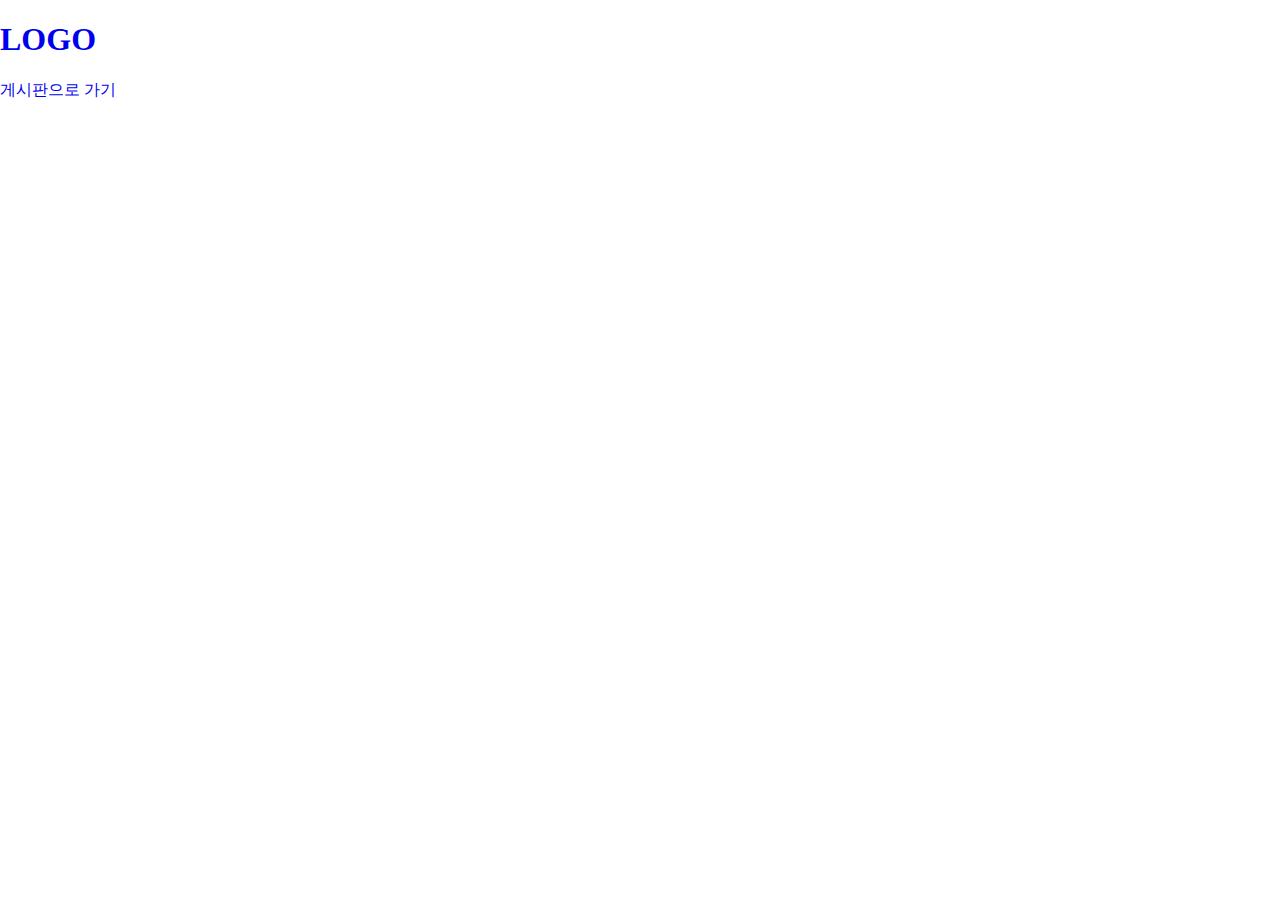
==== index.html @ 672d45ec "update btn" ====
<!DOCTYPE html>
<html lang="en">
  <head>
    <meta charset="UTF-8" />
    <meta name="viewport" content="width=device-width, initial-scale=1.0" />
    <link rel="stylesheet" href="/css/style.css" />
    <title>Document</title>
  </head>
  <body>
    <h1>
      <a href="/index.html">LOGO</a>
    </h1>
    <a href="./board/list.html">게시판으로 가기</a>
  </body>
</html>
---- css/style.css ----
body {
  margin: 0;
  padding: 0;
}

.logo {
  width: 100%;
  padding: 50px;
  color: black;
  text-decoration: none;
}

h2 {
  text-align: center;
  padding: 50px 0 30px 50px;
}

.table-area,
.form-area {
  position: relative;
  display: flex;
  justify-content: center;
  box-sizing: border-box;
  margin: 0 auto;
  padding-bottom: 100px;
  width: 1300px;
}

table,
form {
  width: 1300px;
  padding: 70px;
  padding-bottom: 100px;
  border-collapse: collapse;
}

table {
  border: none;
  border-top: 2px solid black;
  border-bottom: 2px solid black;
  border-radius: 10px;
}

tr {
  border-bottom: 1px solid black;
}

form {
  border-top: 2px solid black;
  border-bottom: 2px solid black;
  display: flex;
  flex-direction: column;
}

form > div {
  display: flex;
  justify-content: center;
  width: 1000px;
  height: 60px;
  padding: 10px;
}

form > div > span {
  width: 100px;
  display: flex;
  justify-content: center;
  align-items: center;
  font-weight: 700;
  padding-right: 30px;
}

#writeForm > div > textarea,
#modifyForm > div > textarea {
  height: 100px;
}

#writeForm > div > input,
textarea,
#modifyForm > div > input,
textarea {
  width: 80vw;
  text-align: center;
  vertical-align: middle;
  border: 2px solid #aaa;
  border-radius: 15px;
}

@media (max-width: 1300px) {
  .table-area,
  .form-area {
    width: 95vw;
  }
  table {
    width: 95vw;
  }
}

td,
th {
  text-align: center;
  padding: 0.5rem 1rem;
  border-collapse: collapse;
}

a {
  text-decoration: none;
}
/* 
.submit-btn,
button {
  position: absolute;
  right: 0;
  bottom: 0;
  border: none;
  background-color: #ccc;
  border-radius: 5px;
  padding: 7px;
} */

.btn-area {
  position: absolute;
  right: 0;
  bottom: 0;
  display: flex;
  justify-content: space-between;
}

.submit-btn,
button {
  border: none;
  background-color: #ccc;
  border-radius: 5px;
  padding: 7px;
  margin: 10px;
}

.submit-btn,
.submit-btn {
  position: absolute;
  right: 80px;
  bottom: 0;
}

/* tbody tr:nth-child(odd) {
  background-color: #eee;
}

th {
  background: #444;
  color: #fff;
} */

/* .pagination {
  background-color: #333;
  padding: 1rem;
  text-align: center;
  display: flex;
  justify-content: center;
} */

/* @media (max-width: 840px) {
  .pagination {
    display: none;
  }
}

@media (max-height: 820px) {
  .pagination {
    display: none;
  }
}

#numbers {
  padding: 0;
  margin: 0 2rem;
  list-style-type: none;
  display: flex;
}

#numbers li a {
  color: #fff;
  padding: 0.5rem 1rem;
  text-decoration: none;
  opacity: 0.7;
}

#numbers li a:hover {
  opacity: 1;
}

#numbers li a.active {
  opacity: 1;
  background: #fff;
  color: #333;
} */
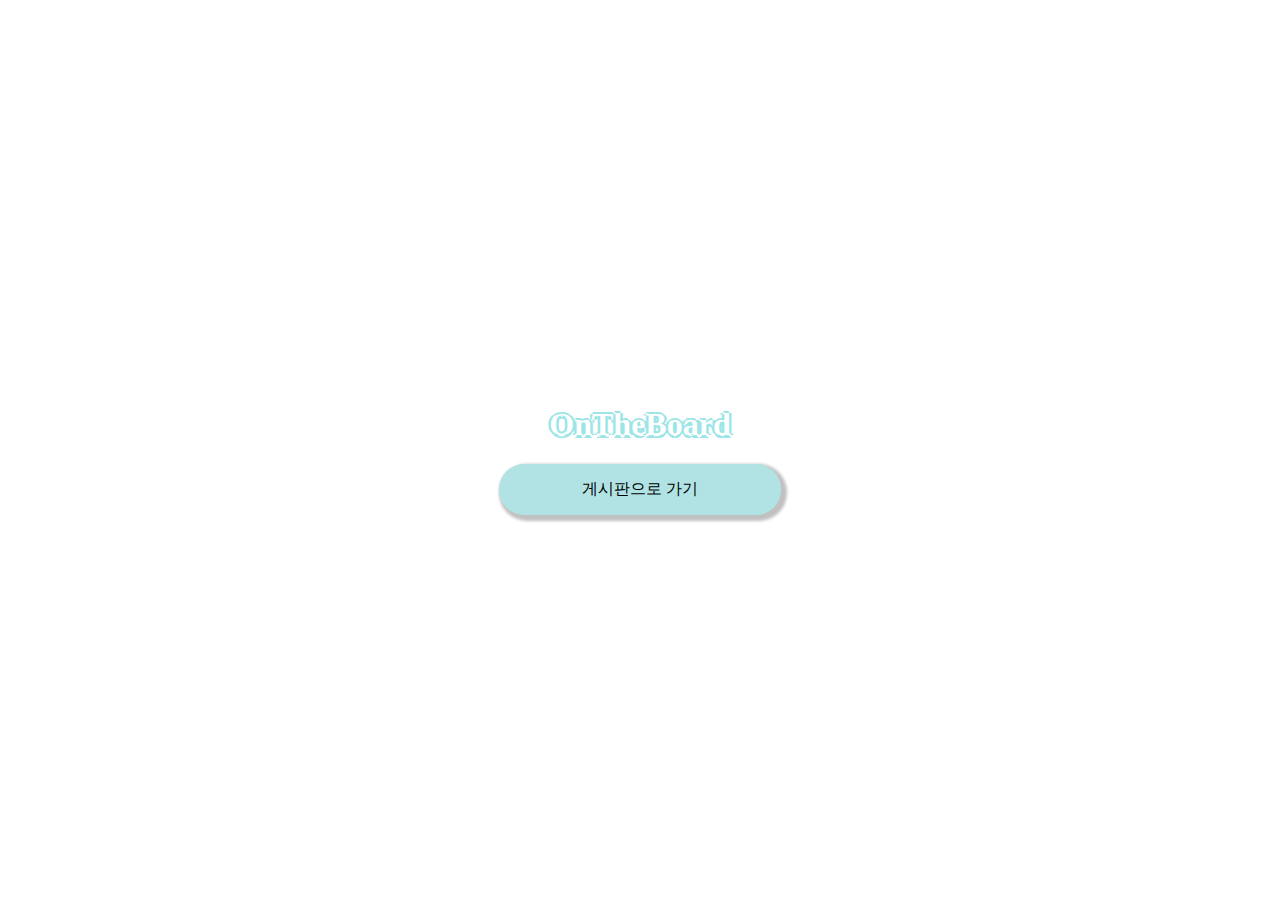
==== commit 05fc9d38: "Update board" ====
--- a/index.html
+++ b/index.html
@@ -6,10 +6,12 @@
     <link rel="stylesheet" href="/css/style.css" />
     <title>Document</title>
   </head>
-  <body>
-    <h1>
-      <a href="/index.html">LOGO</a>
-    </h1>
-    <a href="./board/list.html">게시판으로 가기</a>
+  <body class="body-center">
+    <div class="center">
+      <h1>
+        <a class="logo" href="/index.html">OnTheBoard</a>
+      </h1>
+      <a class="start-btn" href="./board/list.html">게시판으로 가기</a>
+    </div>
   </body>
 </html>
--- a/css/style.css
+++ b/css/style.css
@@ -1,29 +1,71 @@
 body {
   margin: 0;
   padding: 0;
+  box-sizing: border-box;
+}
+
+/* index.html */
+
+.body-center {
+  display: flex;
+  justify-content: center;
+  align-items: center;
+  height: 100vh;
+}
+
+.center {
+  display: flex;
+  flex-direction: column;
+  text-align: center;
+}
+
+.start-btn {
+  padding: 15px;
+  background-color: rgb(177, 227, 228);
+  border-radius: 25px;
+  box-shadow: 3px 3px 3px 3px #c1c1c1;
+}
+
+.start-btn:hover {
+  background-color: rgb(167, 215, 215);
+}
+
+.start-btn:active {
+  box-shadow: inset;
+  background-color: rgb(167, 215, 215);
+  transform: translateY(4px);
+}
+
+/* header */
+a {
+  text-decoration: none;
+  color: black;
 }
 
 .logo {
   width: 100%;
   padding: 50px;
-  color: black;
-  text-decoration: none;
-}
-
-h2 {
-  text-align: center;
-  padding: 50px 0 30px 50px;
-}
+  color: white;
+  text-shadow: -2.5px 0px rgb(155, 229, 230), 0px 2.5px rgb(155, 229, 230),
+    2.5px 0px rgb(155, 229, 230), 0px -2.5px rgb(155, 229, 230);
+}
+
+.board_title {
+  text-align: center;
+  padding: 50px 30px;
+}
+
+/* table and form */
 
 .table-area,
 .form-area {
   position: relative;
-  display: flex;
-  justify-content: center;
-  box-sizing: border-box;
+  width: 1300px;
   margin: 0 auto;
   padding-bottom: 100px;
-  width: 1300px;
+  display: flex;
+  justify-content: center;
+  box-sizing: border-box;
 }
 
 table,
@@ -38,11 +80,31 @@
   border: none;
   border-top: 2px solid black;
   border-bottom: 2px solid black;
-  border-radius: 10px;
+}
+
+td,
+th {
+  text-align: center;
+  padding: 13px;
+  min-width: 80px;
+  width: 82px;
 }
 
 tr {
-  border-bottom: 1px solid black;
+  border-bottom: 1px solid #c1c1c1;
+}
+
+tr:hover a,
+tr:hover,
+td:hover a,
+td > a:hover {
+  color: rgb(155, 229, 230);
+  cursor: pointer;
+  font-weight: 800;
+}
+
+th {
+  color: #000;
 }
 
 form {
@@ -52,7 +114,8 @@
   flex-direction: column;
 }
 
-form > div {
+#write-form > div,
+#modify-form > div {
   display: flex;
   justify-content: center;
   width: 1000px;
@@ -60,7 +123,8 @@
   padding: 10px;
 }
 
-form > div > span {
+#write-form > div > span,
+#modify-form > div > span {
   width: 100px;
   display: flex;
   justify-content: center;
@@ -69,14 +133,14 @@
   padding-right: 30px;
 }
 
-#writeForm > div > textarea,
-#modifyForm > div > textarea {
+#write-form > div > textarea,
+#modify-form > div > textarea {
   height: 100px;
 }
 
-#writeForm > div > input,
+#write-form > div > input,
 textarea,
-#modifyForm > div > input,
+#modify-form > div > input,
 textarea {
   width: 80vw;
   text-align: center;
@@ -85,37 +149,23 @@
   border-radius: 15px;
 }
 
-@media (max-width: 1300px) {
-  .table-area,
-  .form-area {
-    width: 95vw;
-  }
-  table {
-    width: 95vw;
-  }
-}
-
-td,
-th {
-  text-align: center;
-  padding: 0.5rem 1rem;
-  border-collapse: collapse;
-}
-
-a {
-  text-decoration: none;
-}
-/* 
-.submit-btn,
-button {
-  position: absolute;
-  right: 0;
-  bottom: 0;
-  border: none;
-  background-color: #ccc;
-  border-radius: 5px;
-  padding: 7px;
-} */
+/* view */
+
+#view-form > div {
+  width: auto;
+  height: auto;
+  padding: 20px;
+  border-bottom: 1px solid #ccc;
+}
+
+#view-form > div > span {
+  padding-right: 30px;
+  line-height: 60px;
+  align-items: center;
+  font-weight: 700;
+}
+
+/* button */
 
 .btn-area {
   position: absolute;
@@ -125,71 +175,107 @@
   justify-content: space-between;
 }
 
+.btn-area > a {
+  font-size: 13px;
+}
+
 .submit-btn,
-button {
+.btn-area > a,
+.pagination > button,
+.block > button {
   border: none;
-  background-color: #ccc;
   border-radius: 5px;
   padding: 7px;
-  margin: 10px;
+  margin: 7px;
+  cursor: pointer;
 }
 
 .submit-btn,
+.btn-area > a,
+.block > button {
+  background-color: #ccc;
+}
+
+.btn-area > a:hover,
+.block > button {
+  background-color: #bebdbd;
+}
+
+.submit-btn:active,
+.btn-area > a:active,
+.block > button:active {
+  box-shadow: inset;
+  background-color: #bebdbd;
+  transform: translate(1px, 1px);
+}
+
 .submit-btn {
   position: absolute;
   right: 80px;
   bottom: 0;
-}
-
-/* tbody tr:nth-child(odd) {
-  background-color: #eee;
-}
-
-th {
-  background: #444;
-  color: #fff;
-} */
-
-/* .pagination {
-  background-color: #333;
-  padding: 1rem;
-  text-align: center;
-  display: flex;
-  justify-content: center;
-} */
-
-/* @media (max-width: 840px) {
+  width: 62px;
+  height: 32px;
+}
+
+.submit-btn:hover,
+.btn-area > a:hover {
+  background-color: rgb(167, 215, 215);
+  font-weight: 800;
+}
+
+/* pagination */
+
+.pagination {
+  display: flex;
+  justify-content: center;
+  padding-top: 20px;
+}
+
+.pagination > button {
+  background-color: rgb(167, 215, 215);
+  width: 42px;
+  height: 31px;
+  font-weight: 800;
+  line-height: 1px;
+}
+
+.pagination > button:active {
+  transform: translate(1px, 1px);
+  box-shadow: inset;
+}
+
+@media (max-width: 1300px) {
+  .table-area,
+  .form-area,
+  table,
+  #view-form,
+  #modify-form > div,
   .pagination {
-    display: none;
-  }
-}
-
-@media (max-height: 820px) {
+    width: 95vw;
+  }
+}
+
+@media (max-width: 400px) {
+  .table-area,
+  .form-area,
+  table,
+  #view-form,
   .pagination {
-    display: none;
-  }
-}
-
-#numbers {
-  padding: 0;
-  margin: 0 2rem;
-  list-style-type: none;
-  display: flex;
-}
-
-#numbers li a {
-  color: #fff;
-  padding: 0.5rem 1rem;
-  text-decoration: none;
-  opacity: 0.7;
-}
-
-#numbers li a:hover {
-  opacity: 1;
-}
-
-#numbers li a.active {
-  opacity: 1;
-  background: #fff;
-  color: #333;
-} */
+    padding-top: 20px;
+    width: 400px;
+  }
+
+  #view-form {
+    padding-top: 70px;
+  }
+
+  .board_title {
+    width: 200px;
+    margin: 0 auto;
+    padding: 50px 70px;
+  }
+
+  #modify-form > div {
+    width: 380px;
+  }
+}
